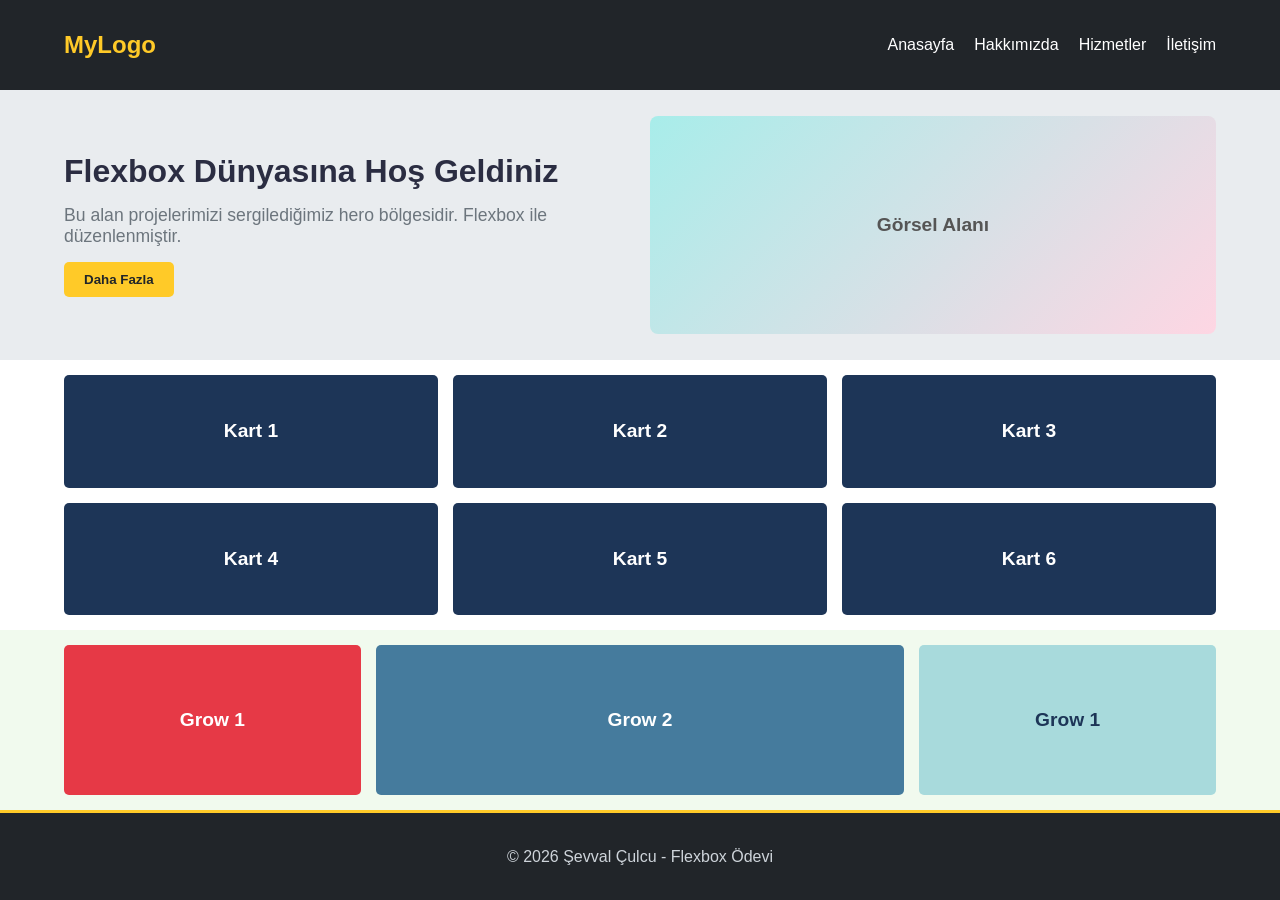
==== flexbox-odevi/index.html @ 1e273411 "Add Flexbox assignment and link in index.html" ====
<!DOCTYPE html>
<html lang="tr">
<head>
    <meta charset="UTF-8">
    <meta name="viewport" content="width=device-width, initial-scale=1.0">
    <title>Flexbox Lab - Sevval Culcu</title>
    <link rel="stylesheet" href="style.css">
</head>
<body>

    <div class="wrapper">
        
        <!-- 1) Navbar -->
        <header class="navbar">
            <div class="logo">MyLogo</div>
            <nav class="nav-links">
                <a href="#">Anasayfa</a>
                <a href="#">Hakkımızda</a>
                <a href="#">Hizmetler</a>
                <a href="#">İletişim</a>
            </nav>
        </header>

        <!-- 2) Hero (İki Kolon) -->
        <section class="hero">
            <div class="hero-text">
                <h1>Flexbox Dünyasına Hoş Geldiniz</h1>
                <p>Bu alan projelerimizi sergilediğimiz hero bölgesidir. Flexbox ile düzenlenmiştir.</p>
                <button class="btn">Daha Fazla</button>
            </div>
            <div class="hero-image">
                <span>Görsel Alanı</span>
            </div>
        </section>

        <!-- 3) Kartlar Bölümü -->
        <section class="cards-section">
            <div class="card">Kart 1</div>
            <div class="card">Kart 2</div>
            <div class="card">Kart 3</div>
            <div class="card">Kart 4</div>
            <div class="card">Kart 5</div>
            <div class="card">Kart 6</div>
        </section>

        <!-- 4) Flex Grow Uygulama -->
        <section class="flex-grow-section">
            <div class="grow-box box1">Grow 1</div>
            <div class="grow-box box2">Grow 2</div>
            <div class="grow-box box3">Grow 1</div>
        </section>

        <!-- 5) Footer -->
        <footer class="footer">
            <p>&copy; 2026 Şevval Çulcu - Flexbox Ödevi</p>
        </footer>

    </div>

</body>
</html>
---- flexbox-odevi/style.css ----
* {
    margin: 0;
    padding: 0;
    box-sizing: border-box;
    font-family: 'Segoe UI', 'Roboto', 'Oxygen', 'Ubuntu', 'Cantarell', 'Fira Sans', 'Droid Sans', 'Helvetica Neue', sans-serif;
}

body {
    background-color: #f8f9fa;
    color: #333;
}

/* 
Genel Zorunlu Şart
Sayfanın ana kapsayıcısı (wrapper) 100vh olmalı.
Sayfa açıldığında içerik ekran yüksekliğine sığmalı.
Dikey yerleşim için ana yapı flex column olmalıdır.
*/
.wrapper {
    height: 100vh;
    display: flex;
    flex-direction: column;
}

/* 1) Navbar */
/*
Solda Logo, sağda 4 link
Yükseklik: 10vh
justify-content: space-between
align-items: center
*/
.navbar {
    height: 10vh;
    display: flex;
    justify-content: space-between;
    align-items: center;
    background-color: #212529;
    color: white;
    padding: 0 5%;
}

.logo {
    font-size: 1.5rem;
    font-weight: bold;
    color: #ffca28;
}

.nav-links {
    display: flex;
    gap: 20px;
}

.nav-links a {
    color: white;
    text-decoration: none;
    font-weight: 500;
    transition: color 0.3s ease;
}

.nav-links a:hover {
    color: #ffca28;
}

/* 2) Hero (İki Kolon) */
/*
Yükseklik: 30vh
Solda metin + buton, sağda görsel kutusu (placeholder)
flex-direction: row
justify-content: space-between
align-items: stretch
*/
.hero {
    height: 30vh;
    display: flex;
    flex-direction: row;
    justify-content: space-between;
    align-items: stretch;
    background-color: #e9ecef;
    padding: 2% 5%;
}

.hero-text {
    flex: 1;
    display: flex;
    flex-direction: column;
    justify-content: center;
    gap: 15px;
    padding-right: 20px;
}

.hero-text h1 {
    font-size: 2rem;
    color: #2b2d42;
}

.hero-text p {
    font-size: 1.1rem;
    color: #6c757d;
}

.btn {
    padding: 10px 20px;
    background-color: #ffca28;
    color: #212529;
    font-weight: bold;
    border: none;
    border-radius: 5px;
    cursor: pointer;
    align-self: flex-start;
    transition: 0.3s ease;
}

.btn:hover {
    background-color: #e6b31e;
}

.hero-image {
    flex: 1;
    background: linear-gradient(135deg, #a8edea 0%, #fed6e3 100%);
    display: flex;
    justify-content: center;
    align-items: center;
    border-radius: 8px;
    color: #555;
    font-weight: bold;
    font-size: 1.2rem;
}

/* 3) Kartlar Bölümü (Multiple Items) */
/*
Yükseklik: 30vh
6 kart olacak
display: flex
flex-wrap: wrap
gap kullanın
*/
.cards-section {
    height: 30vh;
    display: flex;
    flex-wrap: wrap;
    gap: 15px;
    padding: 15px 5%;
    background-color: #ffffff;
}

.card {
    /* width calculation to roughly fit 3 in a row with gap */
    flex: 1 1 calc(30% - 15px); 
    background-color: #1d3557;
    color: white;
    display: flex;
    justify-content: center;
    align-items: center;
    border-radius: 5px;
    font-size: 1.2rem;
    font-weight: bold;
}

/* 4) Flex Grow Uygulama (Recap) */
/*
Yükseklik: 20vh
3 kutu yan yana (Kutu1: flex-grow:1, Kutu2: flex-grow:2, Kutu3: flex-grow:1)
align-items: stretch
*/
.flex-grow-section {
    height: 20vh;
    display: flex;
    align-items: stretch;
    padding: 15px 5%;
    gap: 15px;
    background-color: #f1faee;
}

.grow-box {
    display: flex;
    justify-content: center;
    align-items: center;
    color: white;
    font-weight: bold;
    font-size: 1.2rem;
    border-radius: 5px;
}

.box1 {
    flex-grow: 1;
    background-color: #e63946; /* Red */
}

.box2 {
    flex-grow: 2;
    background-color: #457b9d; /* Blue */
}

.box3 {
    flex-grow: 1;
    background-color: #a8dadc; /* Light blue */
    color: #1d3557;
}

/* 5) Footer */
/*
Yükseklik: 10vh
justify-content: center
align-items: center
*/
.footer {
    height: 10vh;
    display: flex;
    justify-content: center;
    align-items: center;
    background-color: #212529;
    color: #ced4da;
    border-top: 3px solid #ffca28;
}
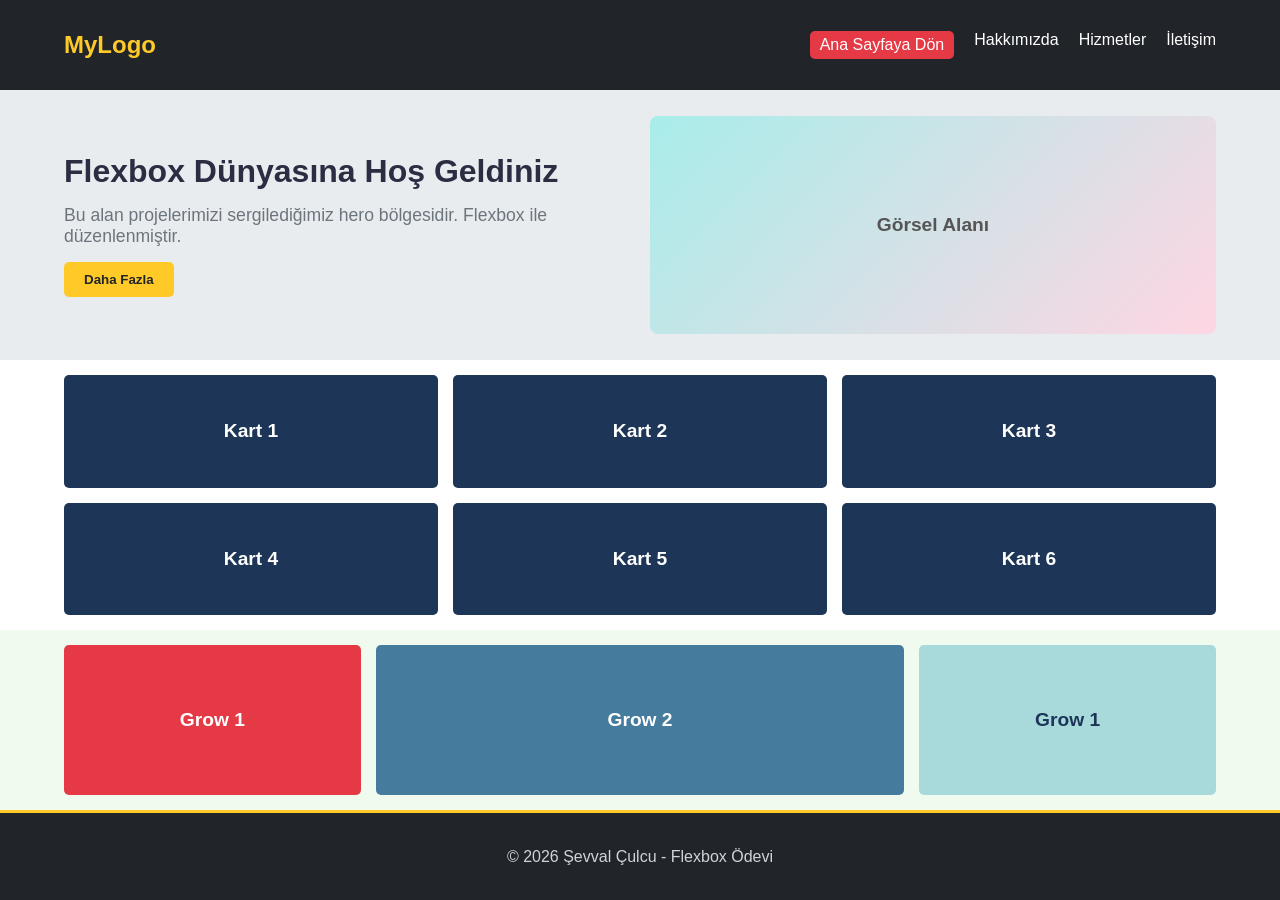
==== commit 67a12e6a: "Make cards functional buttons and add home button" ====
--- a/flexbox-odevi/index.html
+++ b/flexbox-odevi/index.html
@@ -14,7 +14,7 @@
         <header class="navbar">
             <div class="logo">MyLogo</div>
             <nav class="nav-links">
-                <a href="#">Anasayfa</a>
+                <a href="../index.html" class="home-btn" style="background-color: #e63946; padding: 5px 10px; border-radius: 5px;">Ana Sayfaya Dön</a>
                 <a href="#">Hakkımızda</a>
                 <a href="#">Hizmetler</a>
                 <a href="#">İletişim</a>
@@ -26,7 +26,7 @@
             <div class="hero-text">
                 <h1>Flexbox Dünyasına Hoş Geldiniz</h1>
                 <p>Bu alan projelerimizi sergilediğimiz hero bölgesidir. Flexbox ile düzenlenmiştir.</p>
-                <button class="btn">Daha Fazla</button>
+                <button class="btn" onclick="alert('Daha fazla bilgi çok yakında!')">Daha Fazla</button>
             </div>
             <div class="hero-image">
                 <span>Görsel Alanı</span>
@@ -35,12 +35,12 @@
 
         <!-- 3) Kartlar Bölümü -->
         <section class="cards-section">
-            <div class="card">Kart 1</div>
-            <div class="card">Kart 2</div>
-            <div class="card">Kart 3</div>
-            <div class="card">Kart 4</div>
-            <div class="card">Kart 5</div>
-            <div class="card">Kart 6</div>
+            <button class="card" onclick="alert('Kart 1 Tıklandı!')">Kart 1</button>
+            <button class="card" onclick="alert('Kart 2 Tıklandı!')">Kart 2</button>
+            <button class="card" onclick="alert('Kart 3 Tıklandı!')">Kart 3</button>
+            <button class="card" onclick="alert('Kart 4 Tıklandı!')">Kart 4</button>
+            <button class="card" onclick="alert('Kart 5 Tıklandı!')">Kart 5</button>
+            <button class="card" onclick="alert('Kart 6 Tıklandı!')">Kart 6</button>
         </section>
 
         <!-- 4) Flex Grow Uygulama -->
--- a/flexbox-odevi/style.css
+++ b/flexbox-odevi/style.css
@@ -154,6 +154,18 @@
     border-radius: 5px;
     font-size: 1.2rem;
     font-weight: bold;
+    border: none;
+    cursor: pointer;
+    transition: transform 0.2s, background-color 0.2s;
+}
+
+.card:hover {
+    background-color: #457b9d;
+}
+
+.card:active {
+    transform: scale(0.95);
+    background-color: #e63946;
 }
 
 /* 4) Flex Grow Uygulama (Recap) */
